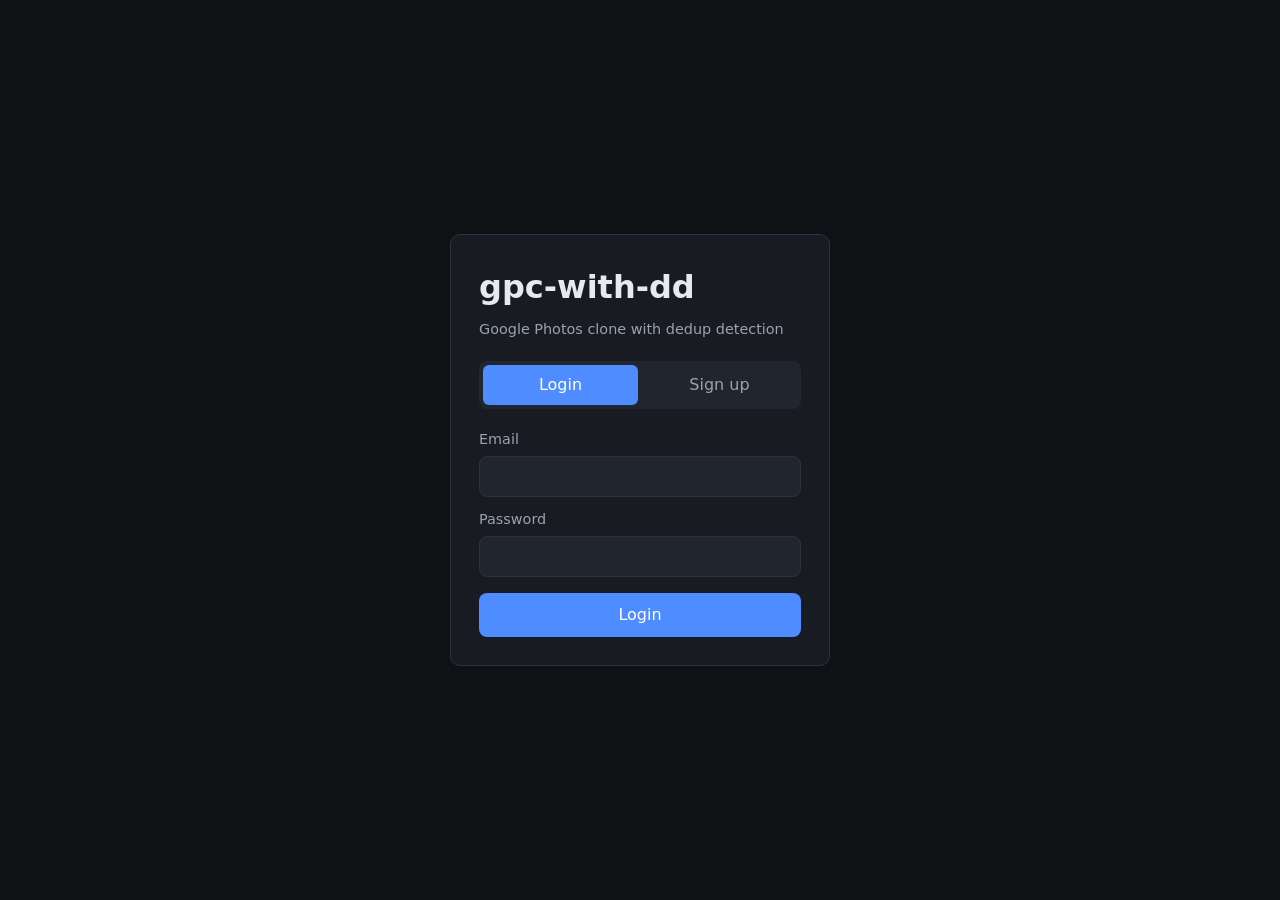
==== frontend/index.html @ 7994005e "add album feature, frontend, and untrack .env - album roles (owner/member) with migration - POST /al" ====
<!DOCTYPE html>
<html lang="en">
  <head>
    <meta charset="UTF-8" />
    <meta name="viewport" content="width=device-width, initial-scale=1.0" />
    <title>gpc-with-dd - Sign in</title>
    <link rel="stylesheet" href="css/styles.css" />
  </head>
  <body>
    <main class="auth">
      <div class="card">
        <h1>gpc-with-dd</h1>
        <p class="subtitle">Google Photos clone with dedup detection</p>

        <div class="tabs">
          <button type="button" id="tab-login" class="tab active">Login</button>
          <button type="button" id="tab-signup" class="tab">Sign up</button>
        </div>

        <form id="login-form" class="form">
          <label>
            Email
            <input type="email" id="login-email" required autocomplete="email" />
          </label>
          <label>
            Password
            <input type="password" id="login-password" required autocomplete="current-password" />
          </label>
          <button type="submit" class="primary">Login</button>
        </form>

        <form id="signup-form" class="form" hidden>
          <label>
            Name
            <input type="text" id="signup-name" required autocomplete="name" />
          </label>
          <label>
            Email
            <input type="email" id="signup-email" required autocomplete="email" />
          </label>
          <label>
            Password
            <input
              type="password"
              id="signup-password"
              required
              minlength="8"
              autocomplete="new-password"
            />
            <small>At least 8 characters.</small>
          </label>
          <button type="submit" class="primary">Create account</button>
        </form>

        <p id="message" class="message" hidden></p>
      </div>
    </main>
    <script type="module" src="js/auth.js"></script>
  </body>
</html>
---- frontend/css/styles.css ----
:root {
  --bg: #0f1115;
  --surface: #181b22;
  --surface-2: #21252e;
  --border: #2c313c;
  --text: #e7e9ee;
  --muted: #9aa2b1;
  --primary: #4f8cff;
  --primary-hover: #3d78e6;
  --success: #2ecc71;
  --error: #ff6b6b;
  --radius: 10px;
}

* {
  box-sizing: border-box;
}

body {
  margin: 0;
  font-family: system-ui, -apple-system, "Segoe UI", Roboto, sans-serif;
  background: var(--bg);
  color: var(--text);
  line-height: 1.5;
}

h1,
h2,
h3 {
  margin: 0 0 0.5rem;
}

a {
  color: inherit;
  text-decoration: none;
}

.topbar {
  display: flex;
  align-items: center;
  justify-content: space-between;
  padding: 0.9rem 1.5rem;
  background: var(--surface);
  border-bottom: 1px solid var(--border);
  position: sticky;
  top: 0;
}

.container {
  max-width: 880px;
  margin: 0 auto;
  padding: 1.5rem;
}

.panel {
  background: var(--surface);
  border: 1px solid var(--border);
  border-radius: var(--radius);
  padding: 1.25rem;
  margin-bottom: 1.25rem;
}

.primary,
.ghost {
  font: inherit;
  cursor: pointer;
  border-radius: 8px;
  padding: 0.55rem 1rem;
  border: 1px solid transparent;
  transition: background 0.15s ease, border-color 0.15s ease;
}

.primary {
  background: var(--primary);
  color: #fff;
}

.primary:hover {
  background: var(--primary-hover);
}

.ghost {
  background: transparent;
  color: var(--text);
  border-color: var(--border);
}

.ghost:hover {
  border-color: var(--primary);
}

button:disabled {
  opacity: 0.6;
  cursor: not-allowed;
}

input {
  font: inherit;
  background: var(--surface-2);
  color: var(--text);
  border: 1px solid var(--border);
  border-radius: 8px;
  padding: 0.55rem 0.75rem;
  width: 100%;
}

input:focus {
  outline: none;
  border-color: var(--primary);
}

label {
  display: block;
  font-size: 0.9rem;
  color: var(--muted);
  margin-bottom: 0.75rem;
}

label input {
  margin-top: 0.35rem;
}

small {
  color: var(--muted);
  font-size: 0.78rem;
}

.form .primary {
  width: 100%;
  margin-top: 0.25rem;
}

.inline-form {
  display: flex;
  gap: 0.5rem;
}

.inline-form input {
  flex: 1;
}

.muted {
  color: var(--muted);
}

/* Auth page */
.auth {
  min-height: 100vh;
  display: flex;
  align-items: center;
  justify-content: center;
  padding: 1.5rem;
}

.auth .card {
  width: 100%;
  max-width: 380px;
  background: var(--surface);
  border: 1px solid var(--border);
  border-radius: var(--radius);
  padding: 1.75rem;
}

.subtitle {
  color: var(--muted);
  font-size: 0.9rem;
  margin-top: 0;
}

.tabs {
  display: flex;
  gap: 0.25rem;
  background: var(--surface-2);
  border-radius: 8px;
  padding: 0.25rem;
  margin: 1.25rem 0;
}

.tab {
  flex: 1;
  font: inherit;
  cursor: pointer;
  background: transparent;
  border: none;
  color: var(--muted);
  padding: 0.5rem;
  border-radius: 6px;
}

.tab.active {
  background: var(--primary);
  color: #fff;
}

/* Messages */
.message {
  border-radius: 8px;
  padding: 0.6rem 0.8rem;
  font-size: 0.9rem;
  margin: 0.75rem 0 0;
}

.message.error {
  background: rgba(255, 107, 107, 0.12);
  color: var(--error);
}

.message.success {
  background: rgba(46, 204, 113, 0.12);
  color: var(--success);
}

/* Album grid */
.album-grid {
  display: grid;
  grid-template-columns: repeat(auto-fill, minmax(200px, 1fr));
  gap: 0.75rem;
}

.album-card {
  display: block;
  background: var(--surface-2);
  border: 1px solid var(--border);
  border-radius: var(--radius);
  padding: 1rem;
  transition: border-color 0.15s ease, transform 0.15s ease;
}

.album-card:hover {
  border-color: var(--primary);
  transform: translateY(-2px);
}

.badge {
  display: inline-block;
  font-size: 0.72rem;
  text-transform: uppercase;
  letter-spacing: 0.04em;
  padding: 0.15rem 0.5rem;
  border-radius: 999px;
  background: var(--surface);
  border: 1px solid var(--border);
  color: var(--muted);
}

.badge.owner {
  color: #ffd479;
  border-color: #6b5a2a;
}

.badge.member {
  color: var(--primary);
  border-color: #2a4a6b;
}

.join-result {
  display: flex;
  align-items: center;
  gap: 0.6rem;
  flex-wrap: wrap;
  margin-top: 0.9rem;
  color: var(--muted);
  font-size: 0.9rem;
}

.join-result code {
  background: var(--surface-2);
  border: 1px solid var(--border);
  border-radius: 6px;
  padding: 0.3rem 0.6rem;
  font-size: 1rem;
  letter-spacing: 0.1em;
  color: var(--text);
}

/* Album detail */
.album-header {
  display: flex;
  align-items: center;
  gap: 0.75rem;
  margin-bottom: 1rem;
}

.stats {
  display: grid;
  grid-template-columns: repeat(auto-fit, minmax(120px, 1fr));
  gap: 0.75rem;
  margin-bottom: 1.25rem;
}

.stat {
  background: var(--surface);
  border: 1px solid var(--border);
  border-radius: var(--radius);
  padding: 1rem;
  display: flex;
  flex-direction: column;
}

.stat-value {
  font-size: 1.6rem;
  font-weight: 600;
}

.stat-label {
  color: var(--muted);
  font-size: 0.85rem;
}

.back {
  color: var(--muted);
}

.back:hover {
  color: var(--text);
}
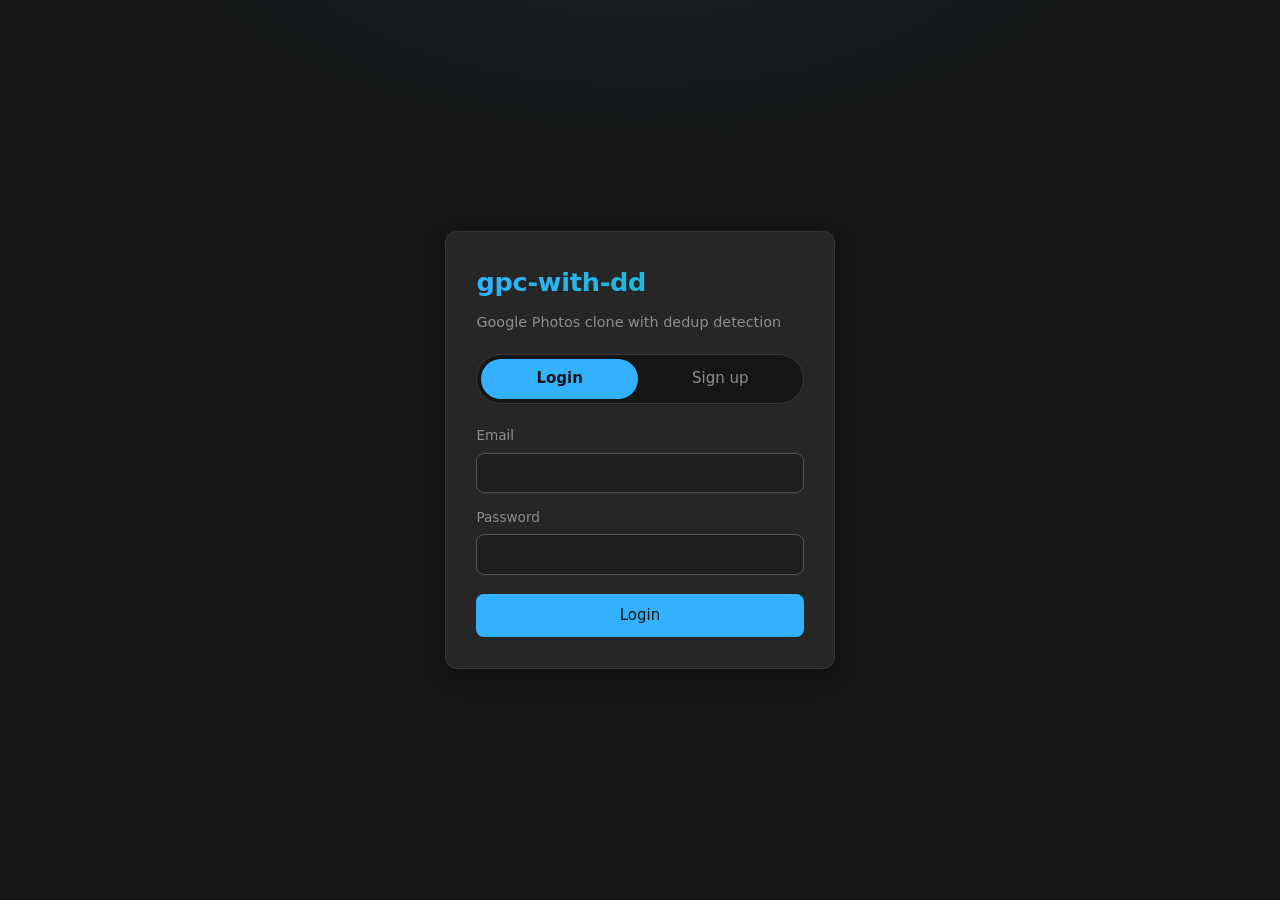
==== commit b81770d2: "added watcher script that watches api-contract and updates the frontend" ====
--- a/frontend/index.html
+++ b/frontend/index.html
@@ -3,8 +3,9 @@
   <head>
     <meta charset="UTF-8" />
     <meta name="viewport" content="width=device-width, initial-scale=1.0" />
+    <meta http-equiv="Cache-Control" content="no-store" />
     <title>gpc-with-dd - Sign in</title>
-    <link rel="stylesheet" href="css/styles.css" />
+    <link rel="stylesheet" href="css/styles.css?v=6" />
   </head>
   <body>
     <main class="auth">
@@ -55,6 +56,6 @@
         <p id="message" class="message" hidden></p>
       </div>
     </main>
-    <script type="module" src="js/auth.js"></script>
+    <script type="module" src="js/auth.js?v=3"></script>
   </body>
 </html>
--- a/frontend/css/styles.css
+++ b/frontend/css/styles.css
@@ -1,33 +1,122 @@
+/* ============================================================
+   gpc-with-dd — oxocarbon theme
+   Palette from nyoom-engineering/oxocarbon.nvim
+   https://github.com/nyoom-engineering/oxocarbon.nvim
+   ============================================================ */
+
 :root {
-  --bg: #0f1115;
-  --surface: #181b22;
-  --surface-2: #21252e;
-  --border: #2c313c;
-  --text: #e7e9ee;
-  --muted: #9aa2b1;
-  --primary: #4f8cff;
-  --primary-hover: #3d78e6;
-  --success: #2ecc71;
-  --error: #ff6b6b;
-  --radius: 10px;
+  color-scheme: dark;
+
+  /* oxocarbon palette */
+  --background: #161616;
+  --foreground: #f2f4f8;
+  --accent: #33b1ff;
+  --cursor: #f2f4f8;
+  --selection-bg: #41414d;
+  --selection-fg: #e1e1e6;
+
+  --color0: #161616;
+  --color1: #3ddbd9;
+  --color2: #33b1ff;
+  --color3: #ee5396;
+  --color4: #42be65;
+  --color5: #be95ff;
+  --color6: #ff7eb6;
+  --color7: #f2f4f8;
+  --color8: #525252;
+  --color9: #78a9ff;
+  --color10: #ff7eb6;
+  --color11: #be95ff;
+  --color12: #dde1e6;
+  --color13: #ffffff;
+  --color14: #82cfff;
+  --color15: #08bdba;
+
+  /* Derived surfaces (not part of the ANSI palette) */
+  --base00: var(--background);
+  --base01: #262626; /* surface        */
+  --base02: #393939; /* surface raised */
+  --base03: var(--color8); /* strong border */
+
+  /* Accent aliases */
+  --blue: var(--color2);
+  --blue-soft: var(--color9);
+  --blue-light: var(--color14);
+  --cyan: var(--color15);
+  --teal: var(--color1);
+  --magenta: var(--color3);
+  --pink: var(--color10);
+  --green: var(--color4);
+  --purple: var(--color5);
+
+  /* Semantic */
+  --bg: var(--background);
+  --surface: var(--base01);
+  --surface-2: var(--base02);
+  --input-bg: #1e1e1e;
+  --border: var(--base02);
+  --border-strong: var(--color8);
+  --text: var(--foreground);
+  --heading: var(--color13);
+  --muted: #8d8d8d;
+  --primary: var(--accent);
+  --primary-hover: var(--color14);
+  --on-primary: var(--background);
+  --success: var(--color4);
+  --error: var(--color3);
+  --info: var(--color9);
+  --focus-ring: rgba(51, 177, 255, 0.45);
+
+  --radius: 12px;
+  --radius-sm: 8px;
+  --shadow: 0 8px 24px rgba(0, 0, 0, 0.35);
+  --glow: 0 0 0 1px rgba(51, 177, 255, 0.35), 0 6px 22px rgba(51, 177, 255, 0.12);
 }
 
 * {
   box-sizing: border-box;
 }
 
+html {
+  scrollbar-color: var(--base03) var(--base00);
+}
+
 body {
   margin: 0;
+  min-height: 100vh;
   font-family: system-ui, -apple-system, "Segoe UI", Roboto, sans-serif;
-  background: var(--bg);
+  font-size: 15px;
   color: var(--text);
-  line-height: 1.5;
+  background:
+    radial-gradient(
+      1100px 520px at 50% -10%,
+      rgba(51, 177, 255, 0.06),
+      transparent 60%
+    ),
+    var(--bg);
+  line-height: 1.55;
+  -webkit-font-smoothing: antialiased;
 }
 
 h1,
 h2,
 h3 {
   margin: 0 0 0.5rem;
+  color: var(--heading);
+  font-weight: 600;
+  letter-spacing: -0.01em;
+}
+
+h1 {
+  font-size: 1.6rem;
+}
+
+h2 {
+  font-size: 1.05rem;
+  text-transform: uppercase;
+  letter-spacing: 0.08em;
+  color: var(--muted);
+  font-weight: 600;
 }
 
 a {
@@ -35,89 +124,165 @@
   text-decoration: none;
 }
 
+::selection {
+  background: var(--selection-bg);
+  color: var(--selection-fg);
+}
+
+:focus-visible {
+  outline: 2px solid var(--primary);
+  outline-offset: 2px;
+}
+
+/* Scrollbars (WebKit) */
+::-webkit-scrollbar {
+  width: 10px;
+  height: 10px;
+}
+
+::-webkit-scrollbar-track {
+  background: var(--base00);
+}
+
+::-webkit-scrollbar-thumb {
+  background: var(--base03);
+  border-radius: 999px;
+  border: 2px solid var(--base00);
+}
+
+::-webkit-scrollbar-thumb:hover {
+  background: var(--muted);
+}
+
+/* ---------- Layout ---------- */
+
 .topbar {
   display: flex;
   align-items: center;
   justify-content: space-between;
-  padding: 0.9rem 1.5rem;
-  background: var(--surface);
+  gap: 1rem;
+  padding: 0.85rem 1.5rem;
+  background: rgba(22, 22, 22, 0.82);
+  backdrop-filter: blur(10px);
   border-bottom: 1px solid var(--border);
   position: sticky;
   top: 0;
+  z-index: 10;
+}
+
+.topbar strong {
+  display: inline-flex;
+  align-items: center;
+  gap: 0.55rem;
+  font-size: 1rem;
+  letter-spacing: 0.02em;
+  color: var(--heading);
+}
+
+.topbar strong::before {
+  content: "";
+  width: 9px;
+  height: 9px;
+  border-radius: 2px;
+  background: var(--blue);
+  box-shadow: 0 0 10px rgba(51, 177, 255, 0.7);
 }
 
 .container {
   max-width: 880px;
   margin: 0 auto;
-  padding: 1.5rem;
+  padding: 1.75rem 1.5rem 3rem;
 }
 
 .panel {
   background: var(--surface);
   border: 1px solid var(--border);
   border-radius: var(--radius);
-  padding: 1.25rem;
+  padding: 1.35rem;
   margin-bottom: 1.25rem;
 }
+
+/* ---------- Controls ---------- */
 
 .primary,
 .ghost {
   font: inherit;
   cursor: pointer;
-  border-radius: 8px;
-  padding: 0.55rem 1rem;
+  border-radius: var(--radius-sm);
+  padding: 0.55rem 1.05rem;
   border: 1px solid transparent;
-  transition: background 0.15s ease, border-color 0.15s ease;
+  font-weight: 500;
+  transition:
+    background 0.15s ease,
+    border-color 0.15s ease,
+    color 0.15s ease,
+    box-shadow 0.15s ease,
+    transform 0.05s ease;
 }
 
 .primary {
   background: var(--primary);
-  color: #fff;
+  color: var(--on-primary);
 }
 
 .primary:hover {
   background: var(--primary-hover);
+  box-shadow: 0 0 18px rgba(51, 177, 255, 0.35);
+}
+
+.primary:active {
+  transform: translateY(1px);
 }
 
 .ghost {
   background: transparent;
   color: var(--text);
-  border-color: var(--border);
+  border-color: var(--border-strong);
 }
 
 .ghost:hover {
   border-color: var(--primary);
+  color: var(--primary);
 }
 
 button:disabled {
-  opacity: 0.6;
+  opacity: 0.5;
   cursor: not-allowed;
+  box-shadow: none;
 }
 
 input {
   font: inherit;
-  background: var(--surface-2);
+  background: var(--input-bg);
   color: var(--text);
-  border: 1px solid var(--border);
-  border-radius: 8px;
-  padding: 0.55rem 0.75rem;
+  border: 1px solid var(--border-strong);
+  border-radius: var(--radius-sm);
+  padding: 0.55rem 0.8rem;
   width: 100%;
+  transition:
+    border-color 0.15s ease,
+    box-shadow 0.15s ease;
+}
+
+input::placeholder {
+  color: var(--muted);
 }
 
 input:focus {
   outline: none;
   border-color: var(--primary);
+  box-shadow: 0 0 0 3px var(--focus-ring);
 }
 
 label {
   display: block;
-  font-size: 0.9rem;
-  color: var(--muted);
-  margin-bottom: 0.75rem;
+  font-size: 0.85rem;
+  color: var(--muted);
+  margin-bottom: 0.85rem;
 }
 
 label input {
-  margin-top: 0.35rem;
+  margin-top: 0.4rem;
 }
 
 small {
@@ -127,7 +292,7 @@
 
 .form .primary {
   width: 100%;
-  margin-top: 0.25rem;
+  margin-top: 0.35rem;
 }
 
 .inline-form {
@@ -143,7 +308,8 @@
   color: var(--muted);
 }
 
-/* Auth page */
+/* ---------- Auth page ---------- */
+
 .auth {
   min-height: 100vh;
   display: flex;
@@ -154,11 +320,19 @@
 
 .auth .card {
   width: 100%;
-  max-width: 380px;
+  max-width: 390px;
   background: var(--surface);
   border: 1px solid var(--border);
   border-radius: var(--radius);
-  padding: 1.75rem;
+  padding: 1.9rem;
+  box-shadow: var(--shadow);
+}
+
+.auth .card h1 {
+  background: linear-gradient(90deg, var(--blue), var(--cyan));
+  -webkit-background-clip: text;
+  background-clip: text;
+  color: transparent;
 }
 
 .subtitle {
@@ -170,10 +344,11 @@
 .tabs {
   display: flex;
   gap: 0.25rem;
-  background: var(--surface-2);
-  border-radius: 8px;
+  background: var(--base00);
+  border: 1px solid var(--border);
+  border-radius: 999px;
   padding: 0.25rem;
-  margin: 1.25rem 0;
+  margin: 1.35rem 0;
 }
 
 .tab {
@@ -184,37 +359,50 @@
   border: none;
   color: var(--muted);
   padding: 0.5rem;
-  border-radius: 6px;
+  border-radius: 999px;
+  transition:
+    background 0.15s ease,
+    color 0.15s ease;
+}
+
+.tab:hover {
+  color: var(--text);
 }
 
 .tab.active {
   background: var(--primary);
-  color: #fff;
-}
-
-/* Messages */
+  color: var(--on-primary);
+  font-weight: 600;
+}
+
+/* ---------- Messages ---------- */
+
 .message {
-  border-radius: 8px;
-  padding: 0.6rem 0.8rem;
+  border-radius: var(--radius-sm);
+  padding: 0.65rem 0.85rem;
   font-size: 0.9rem;
-  margin: 0.75rem 0 0;
+  margin: 0 0 1rem;
+  border: 1px solid transparent;
 }
 
 .message.error {
-  background: rgba(255, 107, 107, 0.12);
+  background: rgba(238, 83, 150, 0.12);
+  border-color: rgba(238, 83, 150, 0.4);
   color: var(--error);
 }
 
 .message.success {
-  background: rgba(46, 204, 113, 0.12);
+  background: rgba(66, 190, 101, 0.12);
+  border-color: rgba(66, 190, 101, 0.4);
   color: var(--success);
 }
 
-/* Album grid */
+/* ---------- Album grid ---------- */
+
 .album-grid {
   display: grid;
-  grid-template-columns: repeat(auto-fill, minmax(200px, 1fr));
-  gap: 0.75rem;
+  grid-template-columns: repeat(auto-fill, minmax(210px, 1fr));
+  gap: 0.85rem;
 }
 
 .album-card {
@@ -222,69 +410,89 @@
   background: var(--surface-2);
   border: 1px solid var(--border);
   border-radius: var(--radius);
-  padding: 1rem;
-  transition: border-color 0.15s ease, transform 0.15s ease;
+  padding: 1.1rem;
+  transition:
+    border-color 0.15s ease,
+    transform 0.15s ease,
+    box-shadow 0.15s ease;
 }
 
 .album-card:hover {
   border-color: var(--primary);
   transform: translateY(-2px);
+  box-shadow: var(--glow);
+}
+
+.album-card h3 {
+  color: var(--heading);
+  margin-bottom: 0.65rem;
 }
 
 .badge {
   display: inline-block;
-  font-size: 0.72rem;
+  font-size: 0.68rem;
+  font-weight: 600;
   text-transform: uppercase;
-  letter-spacing: 0.04em;
-  padding: 0.15rem 0.5rem;
+  letter-spacing: 0.08em;
+  padding: 0.18rem 0.6rem;
   border-radius: 999px;
-  background: var(--surface);
-  border: 1px solid var(--border);
+  background: var(--base00);
+  border: 1px solid var(--border-strong);
   color: var(--muted);
 }
 
 .badge.owner {
-  color: #ffd479;
-  border-color: #6b5a2a;
+  color: var(--purple);
+  background: rgba(190, 149, 255, 0.1);
+  border-color: rgba(190, 149, 255, 0.45);
 }
 
 .badge.member {
-  color: var(--primary);
-  border-color: #2a4a6b;
-}
+  color: var(--blue);
+  background: rgba(51, 177, 255, 0.1);
+  border-color: rgba(51, 177, 255, 0.45);
+}
+
+/* ---------- Join code ---------- */
 
 .join-result {
   display: flex;
   align-items: center;
   gap: 0.6rem;
   flex-wrap: wrap;
-  margin-top: 0.9rem;
+  margin-top: 1rem;
   color: var(--muted);
   font-size: 0.9rem;
 }
 
 .join-result code {
-  background: var(--surface-2);
-  border: 1px solid var(--border);
-  border-radius: 6px;
-  padding: 0.3rem 0.6rem;
+  font-family: ui-monospace, "SFMono-Regular", "JetBrains Mono", Menlo, monospace;
+  background: var(--base00);
+  border: 1px solid var(--border-strong);
+  border-radius: var(--radius-sm);
+  padding: 0.3rem 0.7rem;
   font-size: 1rem;
-  letter-spacing: 0.1em;
-  color: var(--text);
-}
-
-/* Album detail */
+  letter-spacing: 0.16em;
+  color: var(--teal);
+}
+
+/* ---------- Album detail ---------- */
+
 .album-header {
   display: flex;
   align-items: center;
   gap: 0.75rem;
-  margin-bottom: 1rem;
+  margin-bottom: 1.1rem;
+}
+
+.edit-form {
+  margin-bottom: 1.25rem;
 }
 
 .stats {
   display: grid;
   grid-template-columns: repeat(auto-fit, minmax(120px, 1fr));
-  gap: 0.75rem;
+  gap: 0.85rem;
   margin-bottom: 1.25rem;
 }
 
@@ -292,25 +500,75 @@
   background: var(--surface);
   border: 1px solid var(--border);
   border-radius: var(--radius);
-  padding: 1rem;
+  padding: 1rem 1.1rem;
   display: flex;
   flex-direction: column;
+  gap: 0.15rem;
 }
 
 .stat-value {
-  font-size: 1.6rem;
+  font-size: 1.7rem;
   font-weight: 600;
+  color: var(--blue);
+  font-variant-numeric: tabular-nums;
+  line-height: 1.1;
 }
 
 .stat-label {
   color: var(--muted);
-  font-size: 0.85rem;
+  font-size: 0.8rem;
+  text-transform: uppercase;
+  letter-spacing: 0.06em;
 }
 
 .back {
   color: var(--muted);
+  transition: color 0.15s ease;
 }
 
 .back:hover {
-  color: var(--text);
-}
+  color: var(--primary);
+}
+
+/* ---------- Members ---------- */
+
+.member-list {
+  display: flex;
+  flex-direction: column;
+}
+
+.member-row {
+  display: flex;
+  align-items: center;
+  gap: 0.75rem;
+  flex-wrap: wrap;
+  padding: 0.65rem 0;
+  border-bottom: 1px solid var(--border);
+}
+
+.member-row:last-child {
+  border-bottom: none;
+}
+
+.member-name {
+  flex: 1;
+  font-weight: 500;
+  color: var(--heading);
+}
+
+.member-joined {
+  font-size: 0.82rem;
+}
+
+.small-btn {
+  padding: 0.3rem 0.7rem;
+  font-size: 0.8rem;
+}
+
+/* ---------- Reduced motion ---------- */
+
+@media (prefers-reduced-motion: reduce) {
+  * {
+    transition: none !important;
+  }
+}
